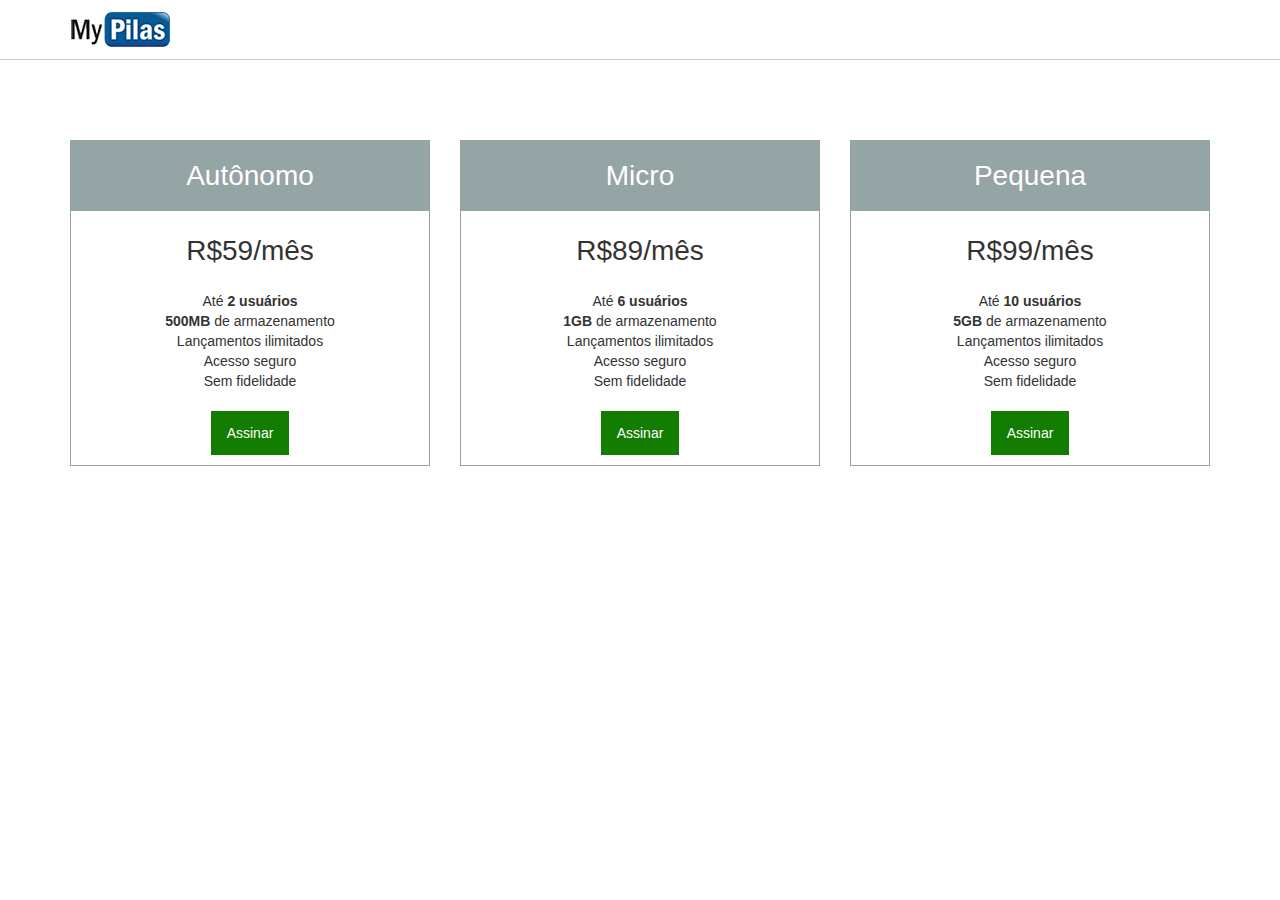
==== index.html @ 21948ad5 "metodologia-bem" ====
<!DOCTYPE html>
    <html lang="pt-BR">
    <head>
        <meta charset="utf-8">
        <meta name="viewport" content="width=device-width, initial-scale=1">

        <title>MyPilas</title>

        <link rel="stylesheet" href="./bootstrap-grid.min.css">
        <link rel="stylesheet" href="./base.css">
        <link rel="stylesheet" href="./layout.css">
        <link rel="stylesheet" href="./componentes.css">
        
    </head>
    <body>

        <header class="layout-cabecalho">
        <div class="container">
            <img src="./logo.png" width="100" height="35" alt="MyPilas">
        </div>
        </header>

        <div id="planos" class="layout-planos">
        <div class="container">
            <div class="row">
            <div class="col-sm-4">

                <article class="plano">
                <h2 class="plano__cabecalho">Autônomo</h2>
                <div class="plano__preco">R$59/mês</div>
                <ul class="plano__caracteristicas">
                    <li>Até <strong>2 usuários</strong></li>
                    <li><strong>500MB</strong> de armazenamento</li>
                    <li>Lançamentos ilimitados</li>
                    <li>Acesso seguro</li>
                    <li>Sem fidelidade</li>
                </ul>
                <footer class="plano__rodape">
                    <a href="assine.html" class="botao botao--assinar">Assinar</a>
                </footer>
                </article>

            </div>
            <div class="col-sm-4">

                <article class="plano">
                <h2 class="plano__cabecalho">Micro</h2>
                <div class="plano__preco">R$89/mês</div>
                <ul class="plano__caracteristicas">
                    <li>Até <strong>6 usuários</strong></li>
                    <li><strong>1GB</strong> de armazenamento</li>
                    <li>Lançamentos ilimitados</li>
                    <li>Acesso seguro</li>
                    <li>Sem fidelidade</li>
                </ul>
                <footer class="plano__rodape">
                    <a href="assine.html" class="botao botao--assinar">Assinar</a>
                </footer>
                </article>

            </div>
            <div class="col-sm-4">

                <article class="plano">
                <h2 class="plano__cabecalho">Pequena</h2>
                <div class="plano__preco">R$99/mês</div>
                <ul class="plano__caracteristicas">
                    <li>Até <strong>10 usuários</strong></li>
                    <li><strong>5GB</strong> de armazenamento</li>
                    <li>Lançamentos ilimitados</li>
                    <li>Acesso seguro</li>
                    <li>Sem fidelidade</li>
                </ul>
                <footer class="plano__rodape">
                    <a href="assine.html" class="botao botao--assinar">Assinar</a>
                </footer>
                </article>

            </div>
            </div>
        </div>
        </div>

    </body>
    </html>
---- base.css ----
body {
    margin: 0;

    font-family: Arial, Helvetica, sans-serif;
    font-size: 14px;
}
---- layout.css ----
.layout-cabecalho {
    height: 60px;
    border-bottom: 1px solid #ccc;
}

.layout-cabecalho img {
    margin-top: 12px;
}

.layout-planos {
    padding: 80px 0;
}
---- componentes.css ----
/*-----------------------------*\
   PLANO
\*-----------------------------*/
.plano {
    padding: 10px;
    border: 1px solid #95a4a5;
}

.plano__cabecalho {
    background-color: #95a4a5;
    color: #fff;
    text-align: center;
    line-height: 2.5;
    margin: -10px;
    margin-bottom: 0;
    font-weight: normal;
    font-size: 28px;
}

.plano__preco {
    text-align: center;
    font-size: 28px;
    margin: 20px 0;
}

.plano__caracteristicas {
    list-style: none;
    padding: 0;
    margin: 20px 0;
}

.plano__caracteristicas > li {
    text-align: center;
}

.plano__rodape {
    text-align: center;
}

/*-----------------------------*\
   BOTAO
\*-----------------------------*/
.botao {
    display: inline-block;
    background-color: #bbb;
    color: #fff;
    padding: 12px 16px;
    text-decoration: none;
}

.botao:hover, .botao:focus {
    background-color: #aaa;
    text-decoration:none;
    color: #fff;
}

.botao--assinar {
    background-color: #127d00;
}

.botao--assinar:hover, .botao--assinar:focus {
    background-color: #0e6400;
}
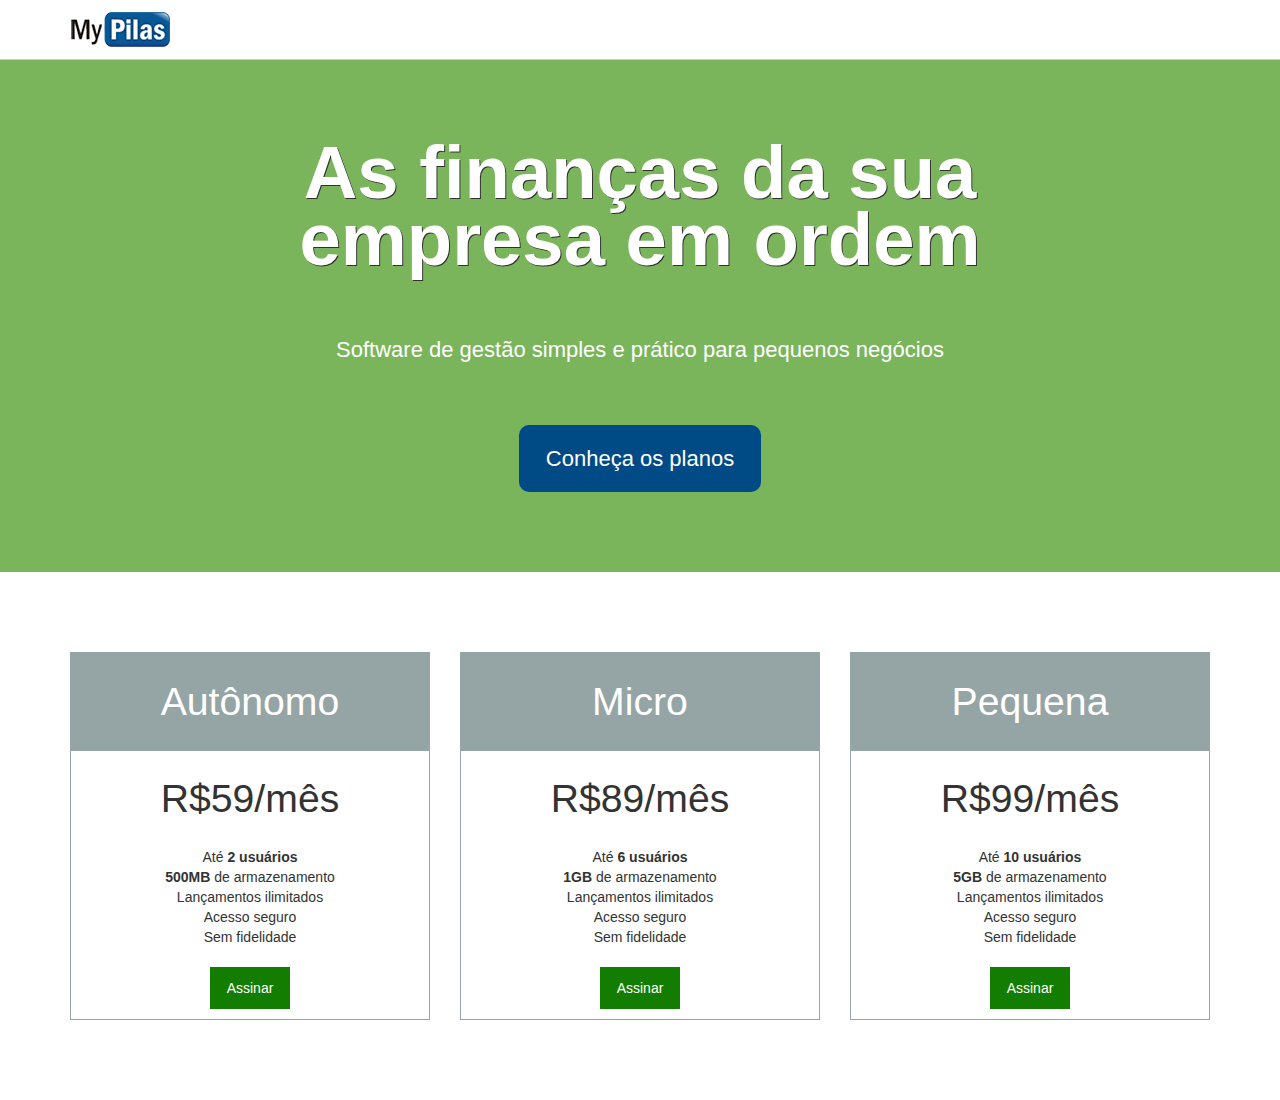
==== commit da70804a: "layout-chamada" ====
--- a/index.html
+++ b/index.html
@@ -19,6 +19,21 @@
             <img src="./logo.png" width="100" height="35" alt="MyPilas">
         </div>
         </header>
+
+        <section class="layout-chamada">
+            <div class="container">
+
+                <div class="chamada">
+                    <h1 class="chamada__titulo">As finanças da sua empresa em ordem</h1>
+                    <p class="chamada__subtitulo">Software de gestão simples e prático para pequenos negócios</p>
+
+                    <div class="chamada__acao">
+                        <a href="#planos" class="botao  botao--principal">Conheça os planos</a>
+                    </div>
+                </div>
+
+            </div>
+        </section>
 
         <div id="planos" class="layout-planos">
         <div class="container">
--- a/base.css
+++ b/base.css
@@ -1,6 +1,10 @@
+html {
+    font-size: 62.5%;
+}
+
 body {
     margin: 0;
 
     font-family: Arial, Helvetica, sans-serif;
-    font-size: 14px;
+    font-size: 1.4rem;
 }--- a/layout.css
+++ b/layout.css
@@ -10,3 +10,9 @@
 .layout-planos {
     padding: 80px 0;
 }
+
+.layout-chamada {
+    padding: 80px 0;
+
+    background-color: #7ab55c;
+}--- a/componentes.css
+++ b/componentes.css
@@ -4,6 +4,8 @@
 .plano {
     padding: 10px;
     border: 1px solid #95a4a5;
+
+    font-size: 1.4rem;
 }
 
 .plano__cabecalho {
@@ -14,12 +16,12 @@
     margin: -10px;
     margin-bottom: 0;
     font-weight: normal;
-    font-size: 28px;
+    font-size: 2.8em;
 }
 
 .plano__preco {
     text-align: center;
-    font-size: 28px;
+    font-size: 2.8em;
     margin: 20px 0;
 }
 
@@ -27,6 +29,7 @@
     list-style: none;
     padding: 0;
     margin: 20px 0;
+    font-size: 1em;
 }
 
 .plano__caracteristicas > li {
@@ -44,7 +47,7 @@
     display: inline-block;
     background-color: #bbb;
     color: #fff;
-    padding: 12px 16px;
+    padding: 0.8em 1.2em;
     text-decoration: none;
 }
 
@@ -61,3 +64,51 @@
 .botao--assinar:hover, .botao--assinar:focus {
     background-color: #0e6400;
 }
+
+.botao--principal {
+    border-radius: 10px;
+    background-color: #004b86;
+}
+
+.botao--principal:hover, .botao--principal:focus {
+    background-color: #003b3a;
+}
+
+/*-----------------------------*\
+   CHAMADA
+\*-----------------------------*/
+.chamada {
+    font-size: 1.6rem;
+    text-align: center;
+}
+
+.chamada__titulo {
+    margin: 0;
+
+    color: #fff;
+
+    font-size: 3.375em;
+    line-height: 0.9;
+    text-shadow: 1px 1px #313131;
+}
+
+.chamada__subtitulo {
+    margin: 60px 0;
+
+    color: #fff;
+    
+    font-size: 1em;
+}
+
+.chamada__acao {
+    font-size: 1em;
+}
+
+@media(min-width: 992px) {
+    .chamada {
+        padding-left: 10%;
+        padding-right: 10%;
+
+        font-size: 2.2rem;
+    }
+}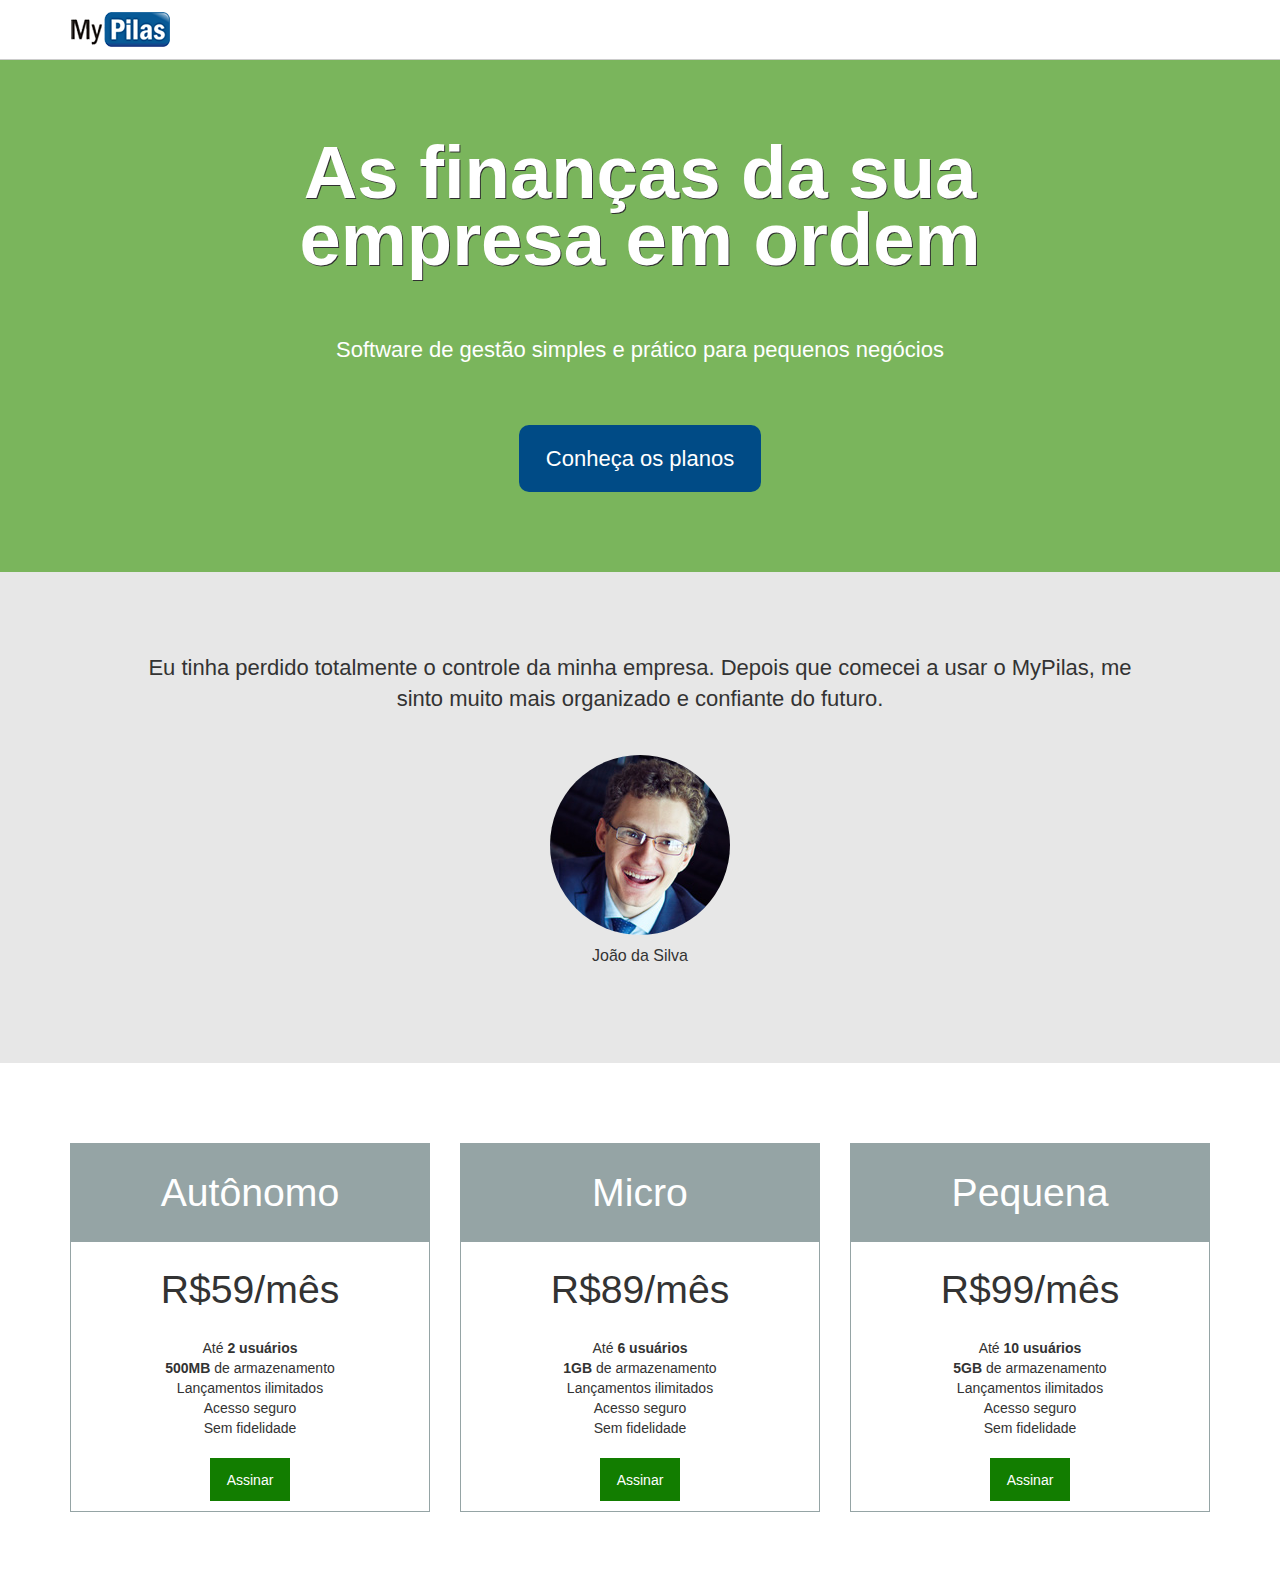
==== commit 1bf5a426: "layout-depoimento" ====
--- a/index.html
+++ b/index.html
@@ -34,6 +34,23 @@
 
             </div>
         </section>
+
+        <div class="layout-depoimento">
+            <div class="container">
+                
+                <div class="depoimento">
+                    <blockquote>
+                        Eu tinha perdido totalmente o controle da minha empresa. Depois que comecei a usar o MyPilas, me sinto muito mais organizado e confiante do futuro.
+                    </blockquote>
+
+                    <div class="depoimento__autor">
+                        <img src="./joao-da-silva.jpg" width="180" height="180" alt="João da Silva">
+                        <p>João da Silva</p>
+                    </div>
+                </div>
+                
+            </div>
+        </div>
 
         <div id="planos" class="layout-planos">
         <div class="container">
--- a/layout.css
+++ b/layout.css
@@ -15,4 +15,9 @@
     padding: 80px 0;
 
     background-color: #7ab55c;
+}
+
+.layout-depoimento {
+    padding: 80px 0;
+    background-color: #e7e7e7;
 }--- a/componentes.css
+++ b/componentes.css
@@ -111,4 +111,43 @@
 
         font-size: 2.2rem;
     }
-}+}
+
+/*-----------------------------*\
+   DEPOIMENTO
+\*-----------------------------*/
+.depoimento {
+    font-size: 2.2rem;
+}
+
+@media(min-widht: 992px) {
+    .depoimento {
+        padding-left: 15%;
+        padding-right: 15%;
+
+        font-size: 2.8rem;
+    }
+}
+
+.depoimento > blockquote {
+    margin: 0;
+    padding: 0 60px;
+
+    text-align: center;
+    font-size: 1em;
+}
+
+.depoimento__autor {
+    margin-top: 40px;
+
+    text-align: center;
+    font-size: 0.7272em;
+}
+
+.depoimento__autor > img {
+    border-radius: 50%;
+}
+
+.depoimento__autor > p {
+    margin-top: 10px;
+}
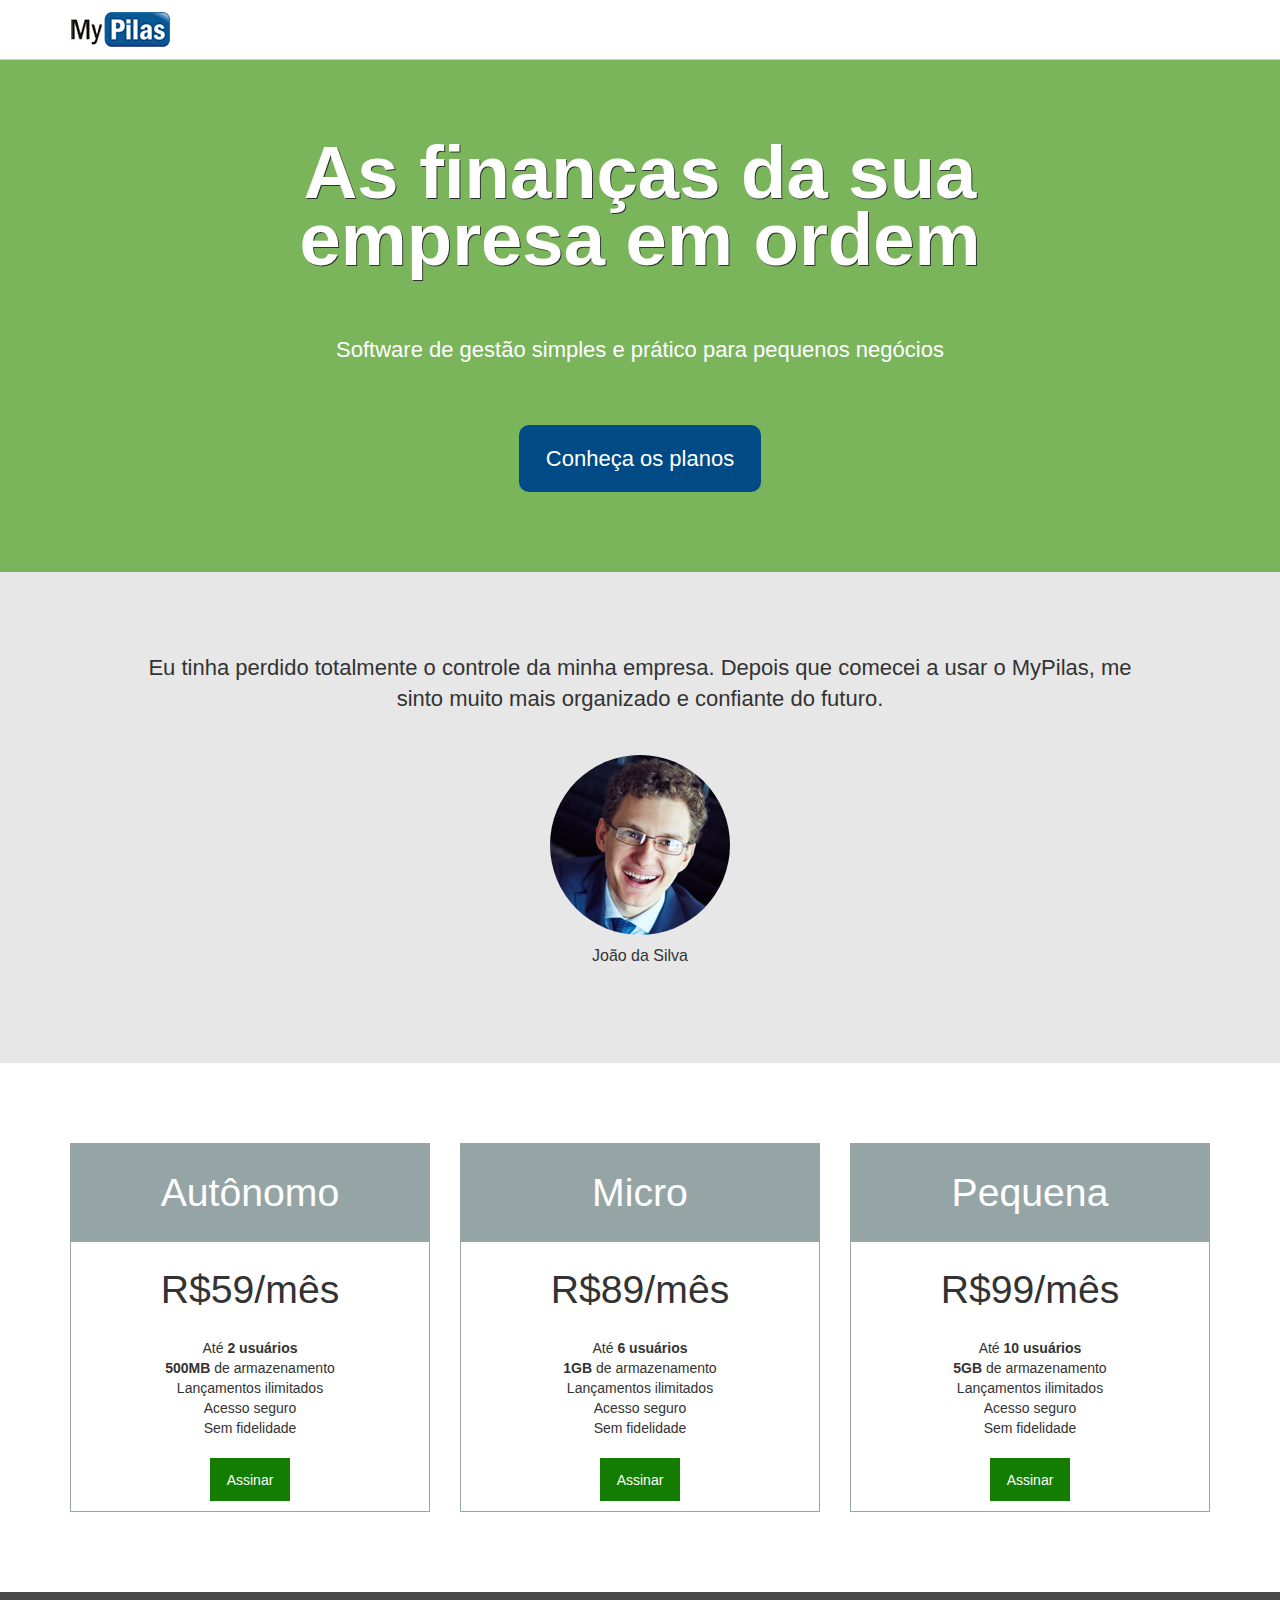
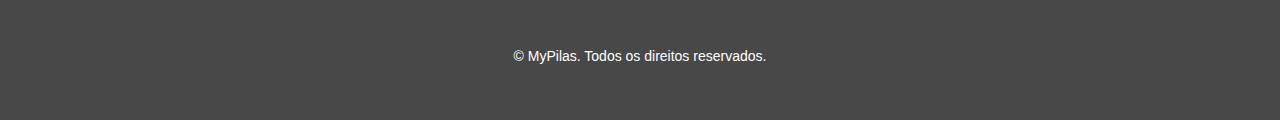
==== commit 0b9bc189: "footer-rodape" ====
--- a/index.html
+++ b/index.html
@@ -48,7 +48,7 @@
                         <p>João da Silva</p>
                     </div>
                 </div>
-                
+
             </div>
         </div>
 
@@ -113,5 +113,11 @@
         </div>
         </div>
 
+        <footer class="layout-rodape">
+            <div class="container">
+                <P>&copy; MyPilas. Todos os direitos reservados.</P>
+            </div>
+        </footer>
+
     </body>
     </html>--- a/layout.css
+++ b/layout.css
@@ -20,4 +20,13 @@
 .layout-depoimento {
     padding: 80px 0;
     background-color: #e7e7e7;
+}
+
+.layout-rodape {
+    padding: 40px 0;
+
+    background-color: #484848;
+
+    color: #fff;
+    text-align: center;
 }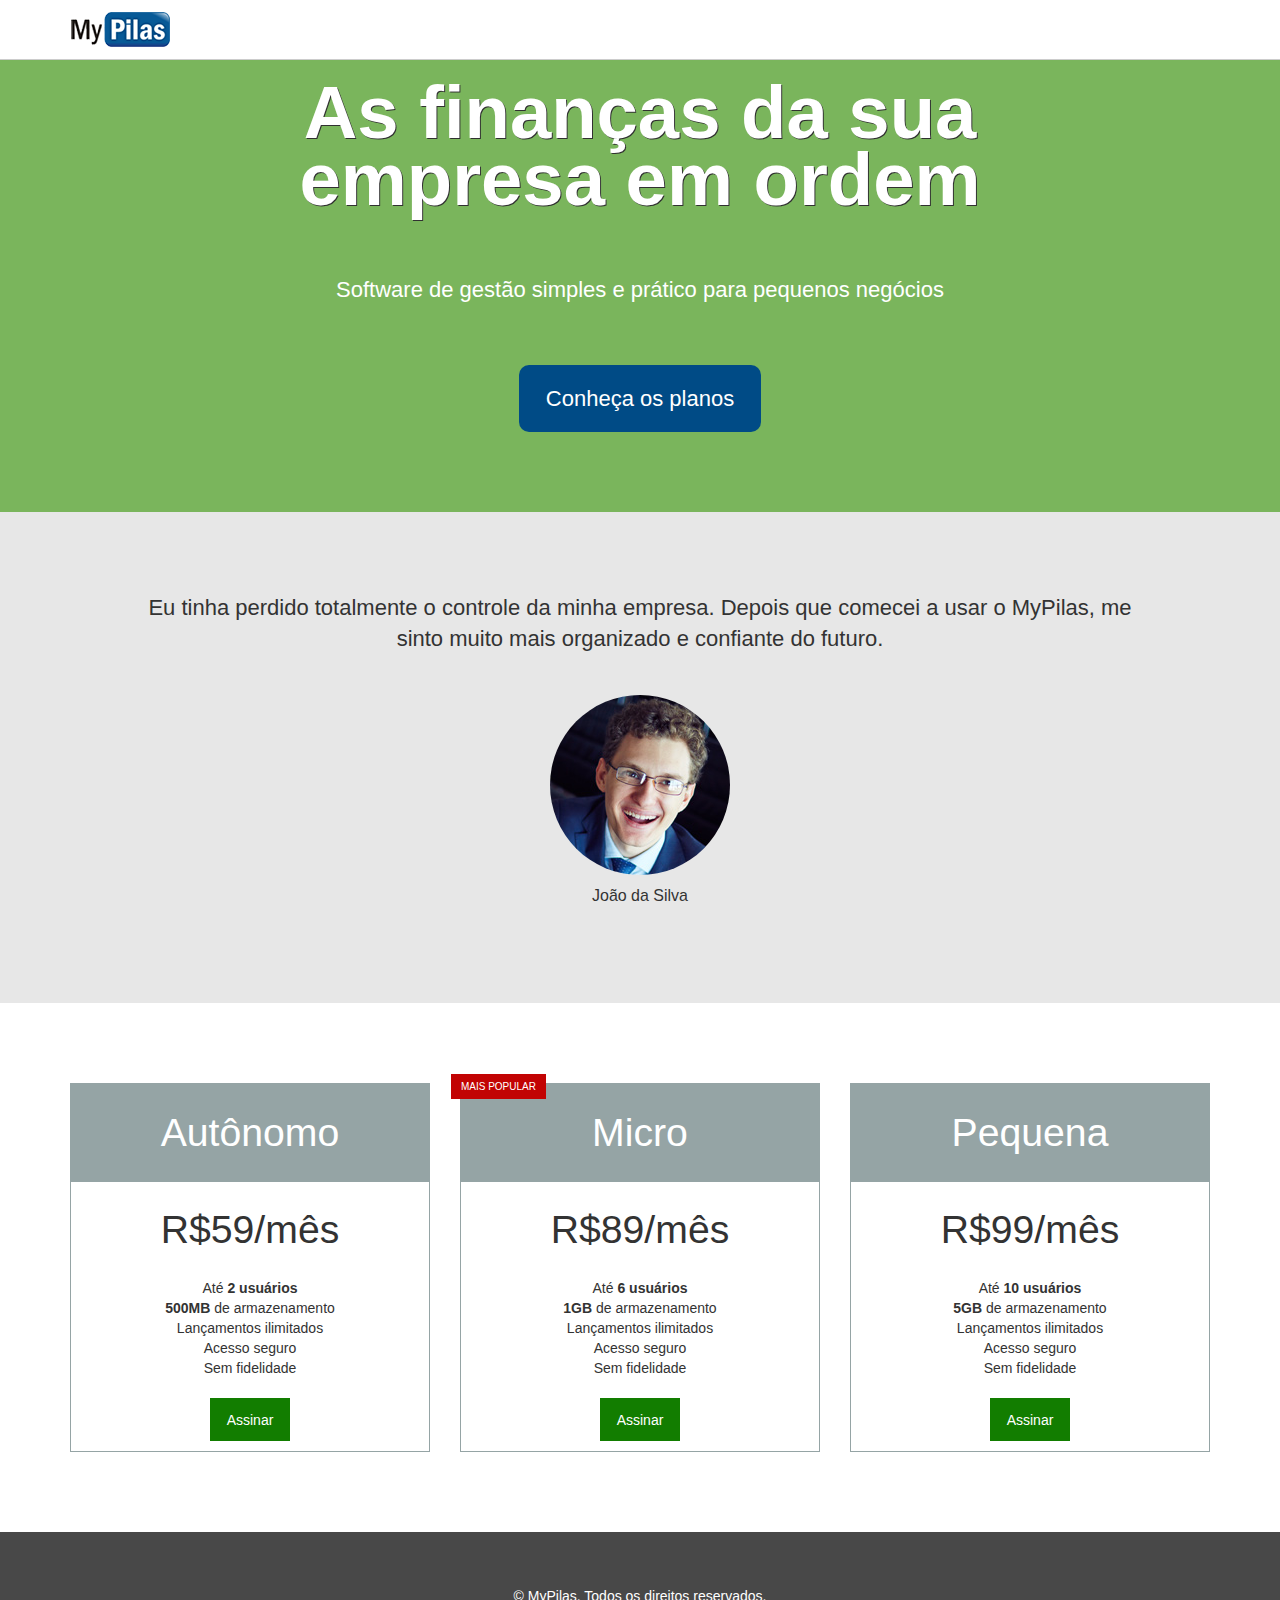
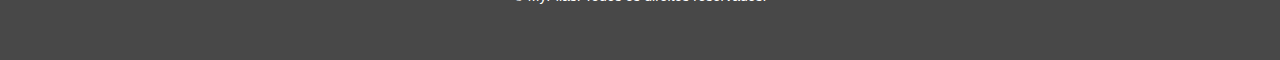
==== commit 83cb7470: "planos-maispopulas" ====
--- a/index.html
+++ b/index.html
@@ -9,12 +9,11 @@
         <link rel="stylesheet" href="./bootstrap-grid.min.css">
         <link rel="stylesheet" href="./base.css">
         <link rel="stylesheet" href="./layout.css">
-        <link rel="stylesheet" href="./componentes.css">
-        
+        <link rel="stylesheet" href="./componentes.css"> 
     </head>
     <body>
 
-        <header class="layout-cabecalho">
+        <header class="layout-cabecalho  layout-cabecalho--home">
         <div class="container">
             <img src="./logo.png" width="100" height="35" alt="MyPilas">
         </div>
@@ -75,7 +74,7 @@
             </div>
             <div class="col-sm-4">
 
-                <article class="plano">
+                <article class="plano plano--mais-popular">
                 <h2 class="plano__cabecalho">Micro</h2>
                 <div class="plano__preco">R$89/mês</div>
                 <ul class="plano__caracteristicas">
--- a/layout.css
+++ b/layout.css
@@ -1,6 +1,16 @@
 .layout-cabecalho {
     height: 60px;
     border-bottom: 1px solid #ccc;
+
+    background-color: #fff;
+}
+
+.layout-cabecalho--home {
+    position: fixed;
+    top: 0;
+    left: 0; 
+    right: 0;
+    z-index: 9999;
 }
 
 .layout-cabecalho img {
--- a/componentes.css
+++ b/componentes.css
@@ -2,10 +2,31 @@
    PLANO
 \*-----------------------------*/
 .plano {
+    position: relative;
     padding: 10px;
     border: 1px solid #95a4a5;
 
     font-size: 1.4rem;
+}
+
+.plano--mais-popular::after {
+    position: absolute;
+    top: -10px;
+    left: -10px;
+
+    padding: 0 10px;
+
+
+    background-color: #c20303;
+    color: #fff;
+
+    font-size: 0.7142em;
+    line-height: 2.5;
+
+    content: "MAIS POPULAR";
+
+  
+
 }
 
 .plano__cabecalho {
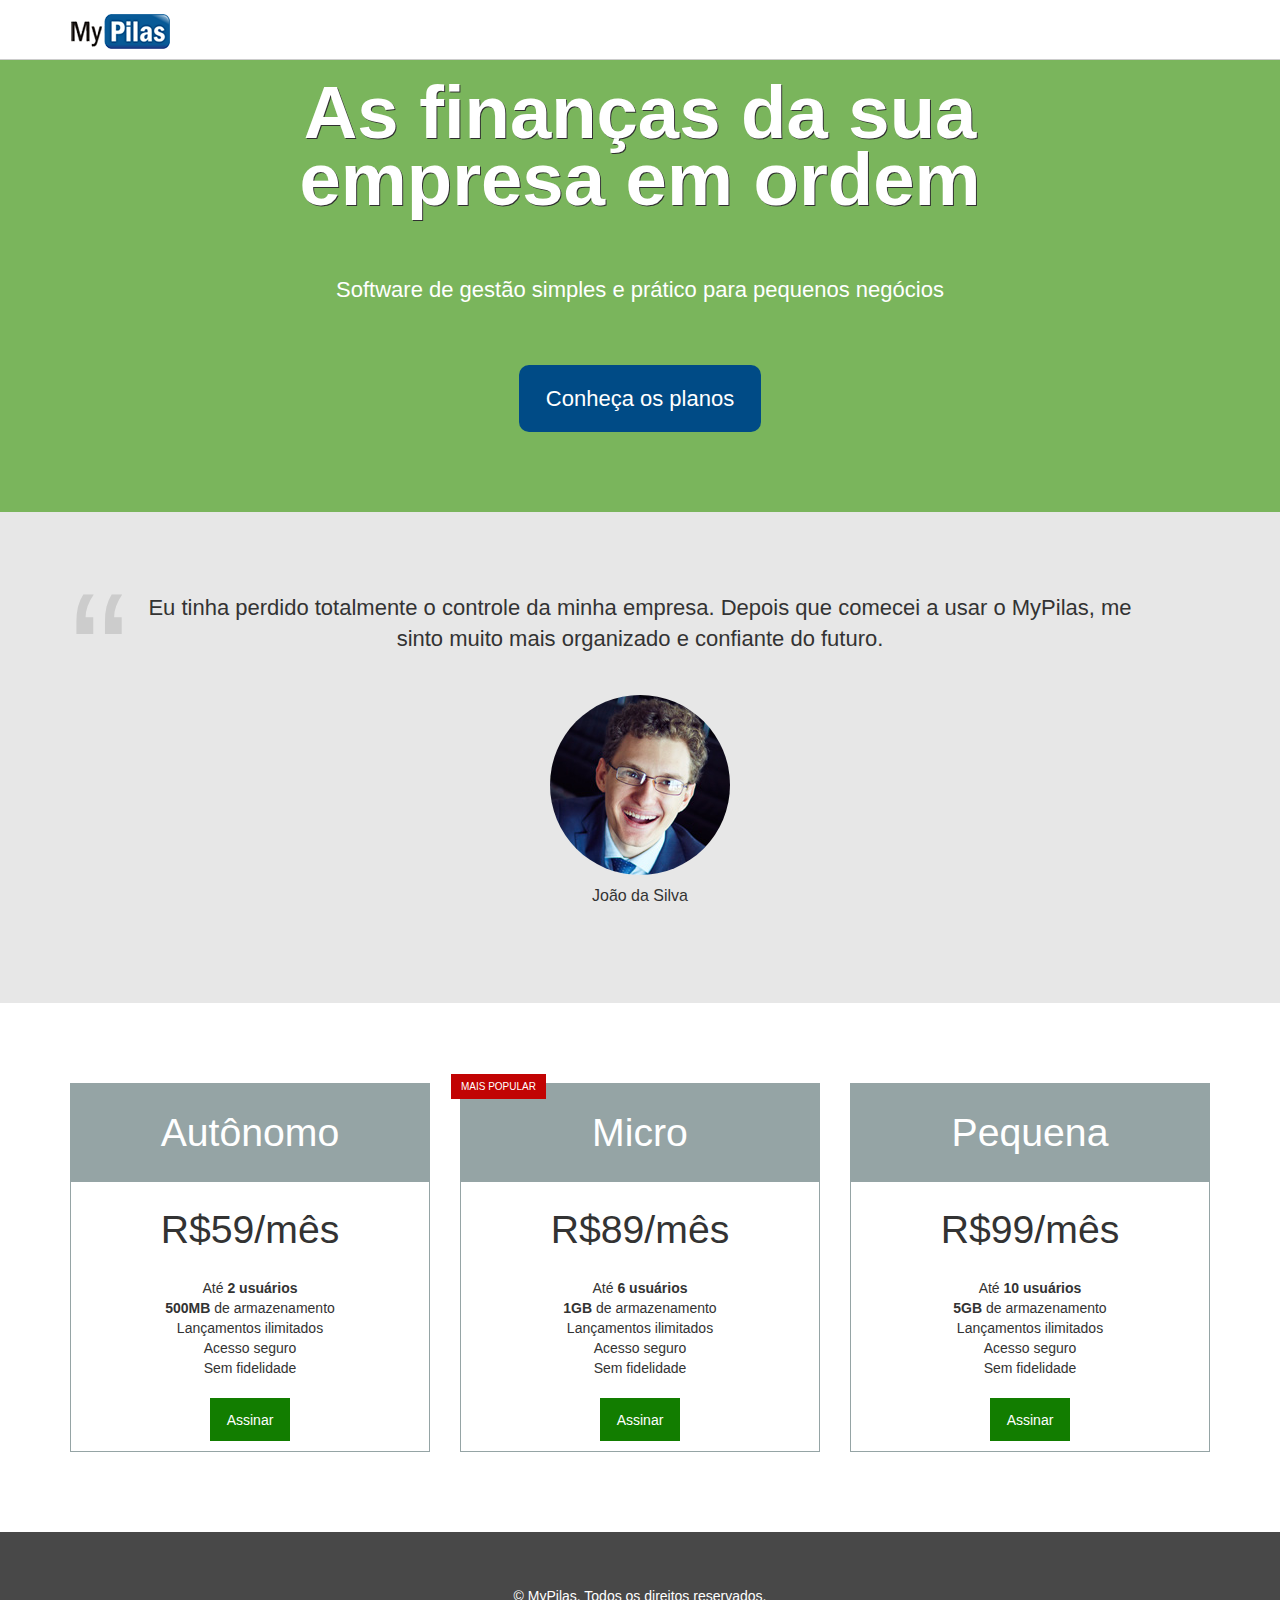
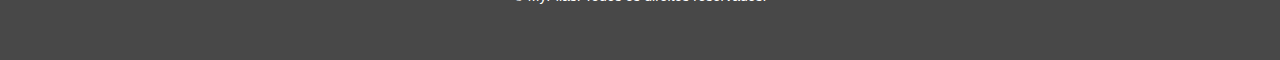
==== commit f11aa4cd: "bloco-menu" ====
--- a/index.html
+++ b/index.html
@@ -15,7 +15,14 @@
 
         <header class="layout-cabecalho  layout-cabecalho--home">
         <div class="container">
-            <img src="./logo.png" width="100" height="35" alt="MyPilas">
+
+            <nav class="navegacao">
+                <img src="./logo.png" width="100" height="35" alt="MyPilas">
+                
+                <div class="navegacao__menu">
+                    <button class="botao-chaveador"></button>
+                </div>
+            </nav>
         </div>
         </header>
 
@@ -90,7 +97,7 @@
                 </article>
 
             </div>
-            <div class="col-sm-4">
+            <div class="col-sm-4  ultima-coluna">
 
                 <article class="plano">
                 <h2 class="plano__cabecalho">Pequena</h2>
--- a/layout.css
+++ b/layout.css
@@ -1,5 +1,6 @@
 .layout-cabecalho {
     height: 60px;
+    line-height: 60px;
     border-bottom: 1px solid #ccc;
 
     background-color: #fff;
@@ -11,10 +12,6 @@
     left: 0; 
     right: 0;
     z-index: 9999;
-}
-
-.layout-cabecalho img {
-    margin-top: 12px;
 }
 
 .layout-planos {
@@ -39,4 +36,11 @@
 
     color: #fff;
     text-align: center;
-}+}
+
+@media(max-width: 749px) {
+.layout-planos .row > div:not(.ultima-coluna) {
+    margin-bottom: 40px;
+    }
+}
+
--- a/componentes.css
+++ b/componentes.css
@@ -24,9 +24,6 @@
     line-height: 2.5;
 
     content: "MAIS POPULAR";
-
-  
-
 }
 
 .plano__cabecalho {
@@ -151,6 +148,7 @@
 }
 
 .depoimento > blockquote {
+    position: relative;
     margin: 0;
     padding: 0 60px;
 
@@ -158,6 +156,18 @@
     font-size: 1em;
 }
 
+.depoimento > blockquote::before {
+    position: absolute;
+    left: 0;
+    top: -0.35em;
+
+    color: #ccc;
+
+    font-size: 8em;
+
+    content: "\201c";
+}
+
 .depoimento__autor {
     margin-top: 40px;
 
@@ -172,3 +182,34 @@
 .depoimento__autor > p {
     margin-top: 10px;
 }
+
+/*-----------------------------*\
+   NAVEGACAO
+\*-----------------------------*/
+.navegacao {
+
+}
+
+.navegacao__menu {
+    float: right;
+}
+
+/*-----------------------------*\
+   BOTAO-CHAVEADOR
+\*-----------------------------*/
+.botao-chaveador {
+    width: 24px;
+    height: 24px;
+    border: 0;
+
+    background: none;
+    background-image: url(./bars.png);
+
+    outline: none;
+}
+
+@media(min-width: 992px) {
+    .botao-chaveador {
+        display: none;
+    }
+}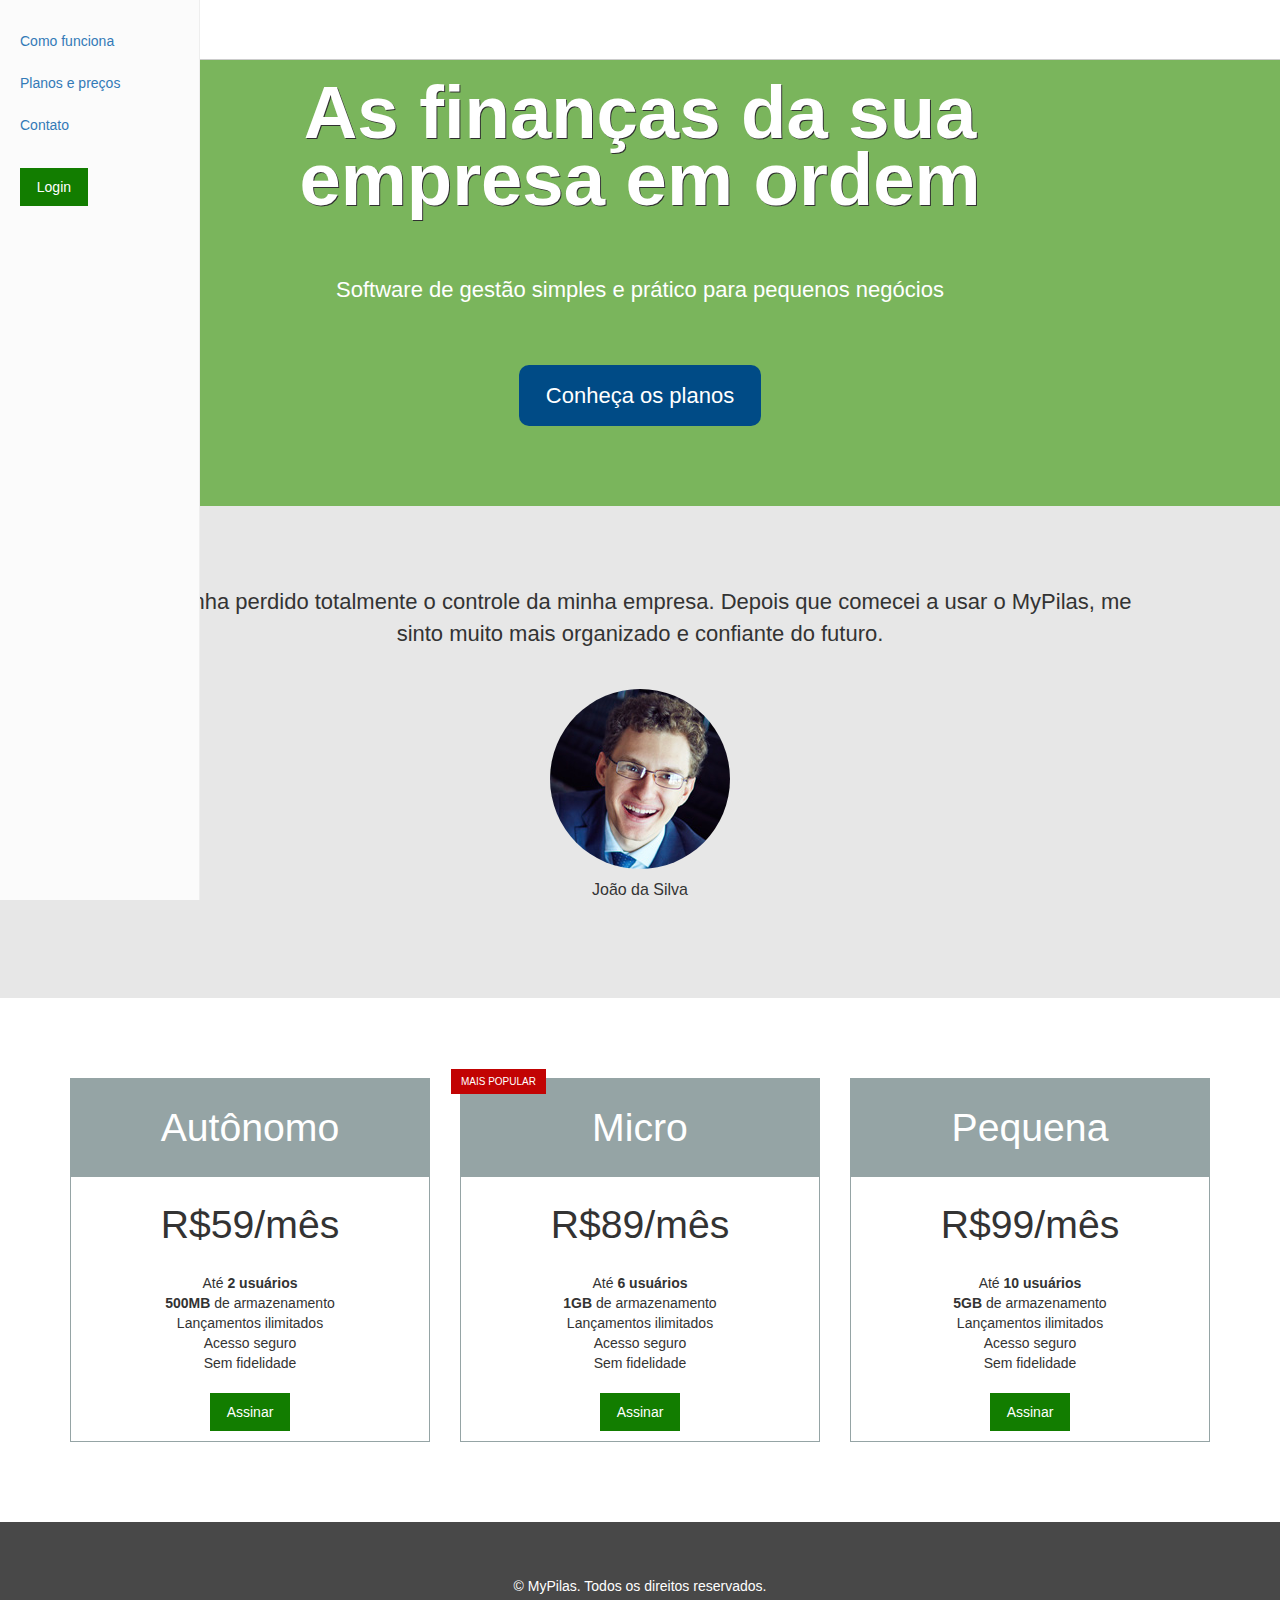
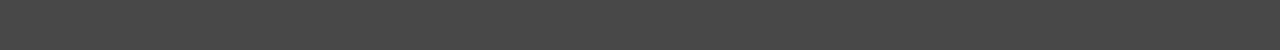
==== commit a35da968: "menu-telapequena" ====
--- a/index.html
+++ b/index.html
@@ -21,6 +21,21 @@
                 
                 <div class="navegacao__menu">
                     <button class="botao-chaveador"></button>
+                
+                    <ul class="menu">
+                        <li class="menu__item">
+                            <a href="#">Como funciona</a>
+                        </li>
+                        <li class="menu__item">
+                            <a href="#">Planos e preços</a>
+                        </li>
+                        <li class="menu__item">
+                            <a href="#">Contato</a>
+                        </li>
+                        <li class="menu__item menu__item--botao">
+                            <a href="#" class="botao  botao--login">Login</a>
+                        </li>
+                    </ul>
                 </div>
             </nav>
         </div>
--- a/componentes.css
+++ b/componentes.css
@@ -63,9 +63,11 @@
 \*-----------------------------*/
 .botao {
     display: inline-block;
+    padding: 0.8em 1.2em;
     background-color: #bbb;
     color: #fff;
-    padding: 0.8em 1.2em;
+    line-height: normal;
+    font-size: 1em;
     text-decoration: none;
 }
 
@@ -75,11 +77,12 @@
     color: #fff;
 }
 
-.botao--assinar {
+.botao--assinar, .botao--login {
     background-color: #127d00;
 }
 
-.botao--assinar:hover, .botao--assinar:focus {
+.botao--assinar:hover, .botao--assinar:focus,
+.botao--login:hover, .botao--login:focus {
     background-color: #0e6400;
 }
 
@@ -212,4 +215,35 @@
     .botao-chaveador {
         display: none;
     }
+}
+
+/*-----------------------------*\
+   MENU
+\*-----------------------------*/
+.menu {
+    position: fixed;
+    top: 0;
+    left: 0;
+    bottom: 0;
+
+    width: 200px;
+    margin: 0;
+    padding: 20px;
+    border-right: 1px solid #eee;
+
+    font-size: 1.4rem;
+
+    background-color: #fbfbfb;
+
+    list-style: none;
+}
+
+.menu__item {
+    display: block;
+
+    line-height: 3;
+}
+
+.menu__item--botao {
+    margin-top: 20px;
 }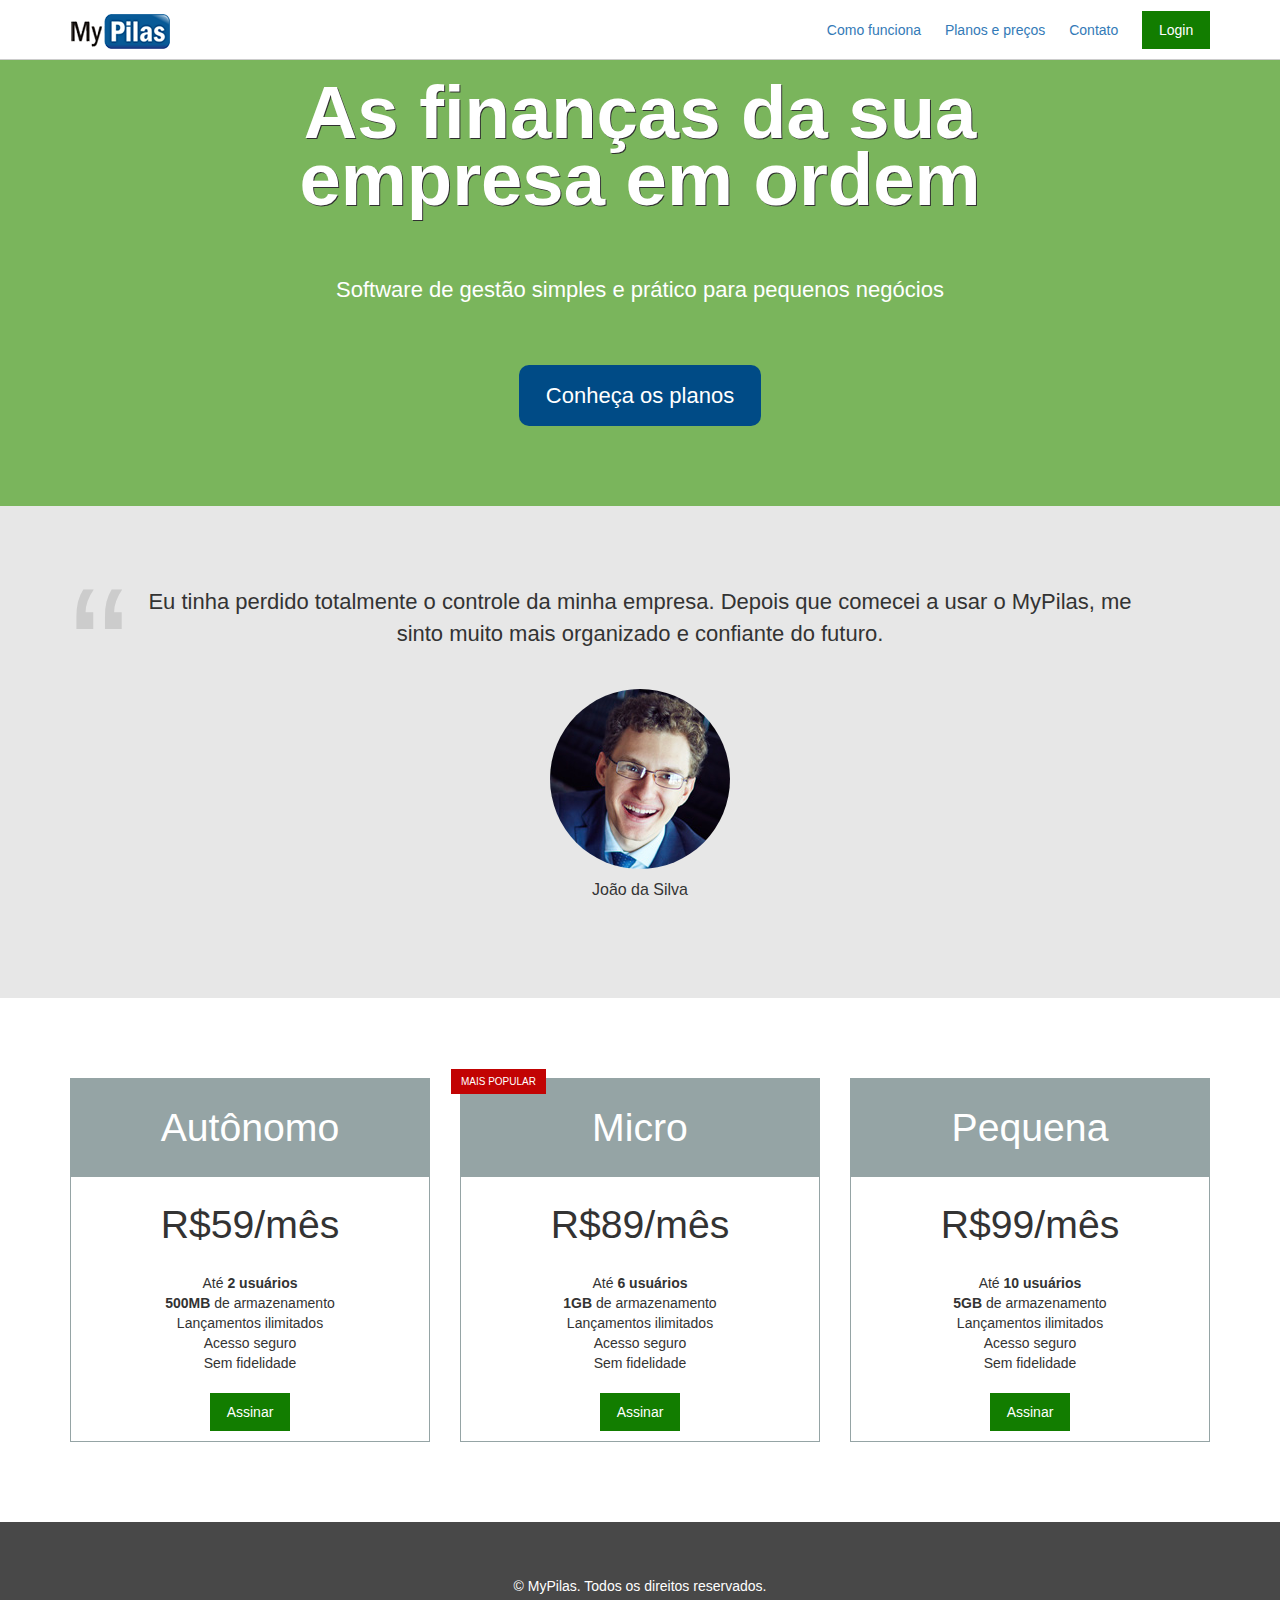
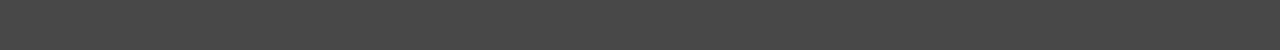
==== commit c4222efa: "botao-menu" ====
--- a/index.html
+++ b/index.html
@@ -20,9 +20,9 @@
                 <img src="./logo.png" width="100" height="35" alt="MyPilas">
                 
                 <div class="navegacao__menu">
-                    <button class="botao-chaveador"></button>
+                    <button class="botao-chaveador  js-botao-chaveador"></button>
                 
-                    <ul class="menu">
+                    <ul class="menu  menu-exibindo  js-menu">
                         <li class="menu__item">
                             <a href="#">Como funciona</a>
                         </li>
@@ -140,5 +140,7 @@
             </div>
         </footer>
 
+        <script src="./javascrips/app.js"></script>
+
     </body>
     </html>--- a/componentes.css
+++ b/componentes.css
@@ -221,21 +221,31 @@
    MENU
 \*-----------------------------*/
 .menu {
+    margin: 0;
+
+    font-size: 1.4rem;
+
+    list-style: none;
+}
+
+@media(max-width: 991px) {
+
+    .menu {
     position: fixed;
     top: 0;
     left: 0;
     bottom: 0;
 
+    display: none;
     width: 200px;
-    margin: 0;
     padding: 20px;
     border-right: 1px solid #eee;
 
-    font-size: 1.4rem;
-
     background-color: #fbfbfb;
-
-    list-style: none;
+}
+
+.menu--exibindo {
+display: block;
 }
 
 .menu__item {
@@ -246,4 +256,17 @@
 
 .menu__item--botao {
     margin-top: 20px;
+    }
+}
+
+@media(min-width: 992px) {
+    
+    .menu__item {
+        display: inline-block;
+        padding-right: 20px;
+    }
+
+    .menu__item:last-of-type {
+        padding-right: 0px;
+    }
 }